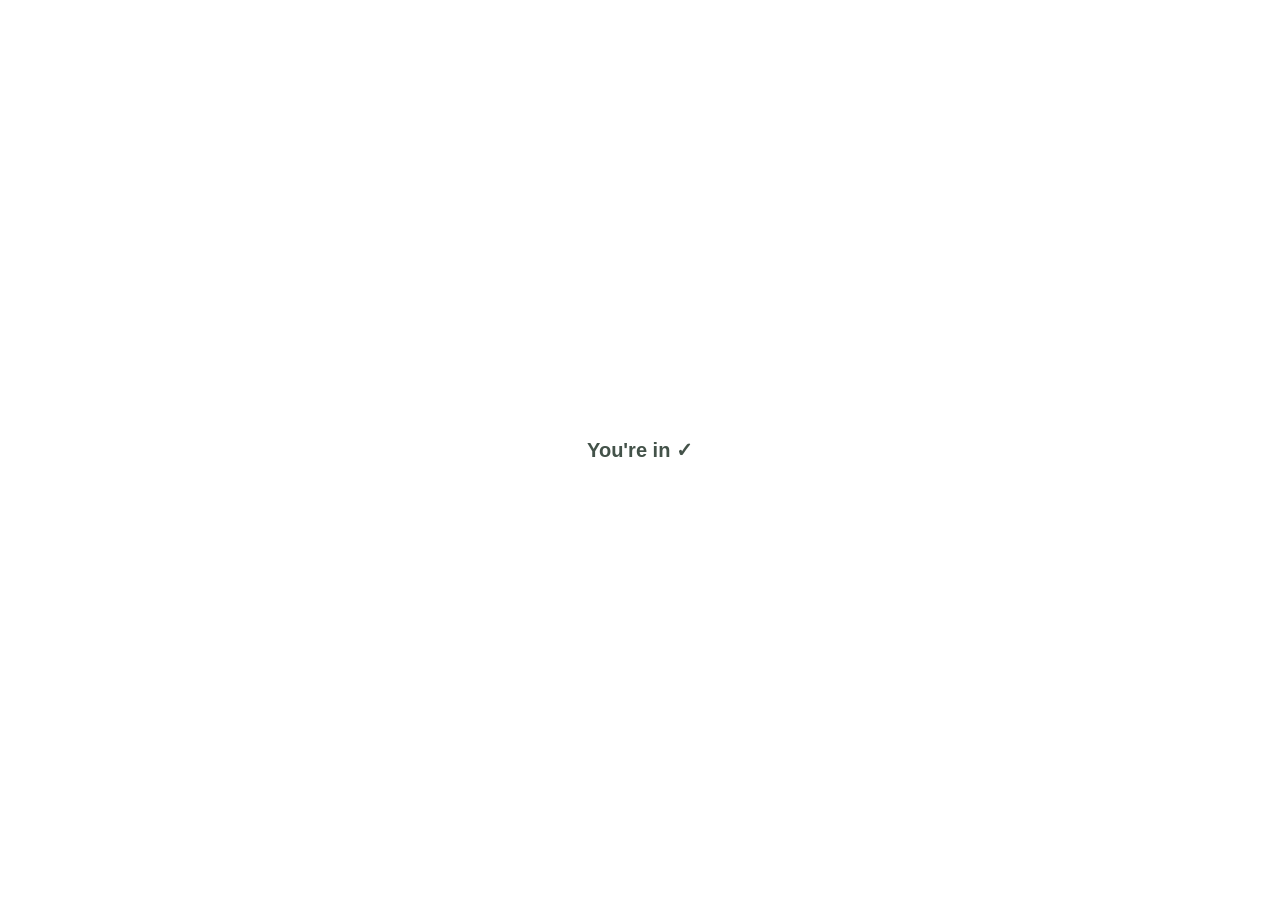
==== birg/thanks.html @ 8aa66345 "Pop-up screen 2: 'You're in' + similar homes button into the buyer quiz Co-Authored-By: Claude Opus " ====
<!DOCTYPE html>
<html lang="en">
<head>
<meta charset="utf-8">
<meta name="viewport" content="width=device-width,initial-scale=1">
<meta name="robots" content="noindex">
<title>Thanks</title>
<style>
  body{margin:0;background:#fff;font-family:'DM Sans',Arial,sans-serif;color:#435249;display:flex;align-items:center;justify-content:center;height:100vh;text-align:center}
  p{font-size:20px;font-weight:700}
</style>
</head>
<body>
<p>You're in &#10003;</p>
</body>
</html>
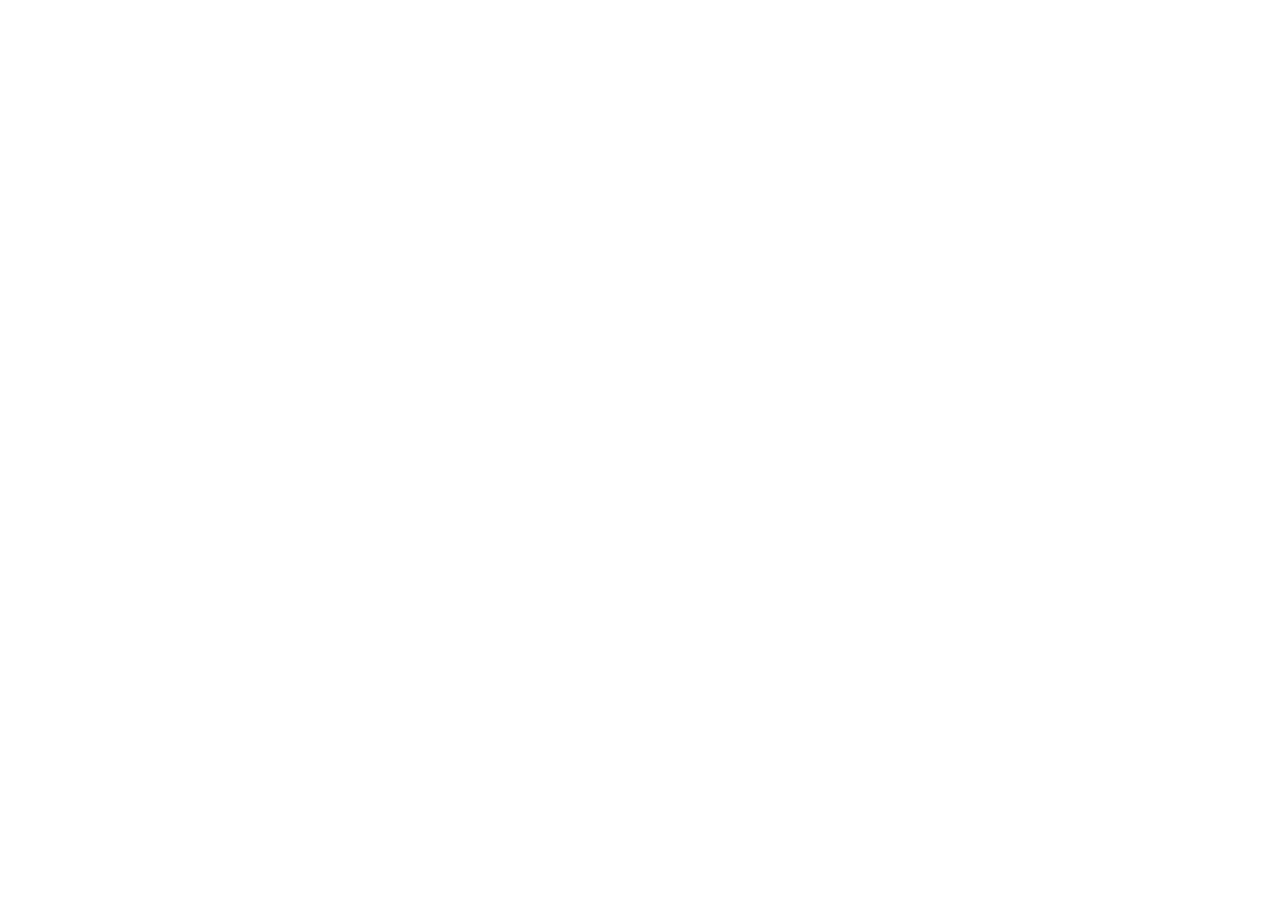
==== commit 2de8ab79: "Thanks page bounces back to the listing; pop-up reopens on screen 2 Co-Authored-By: Claude Opus 5.5 " ====
--- a/birg/thanks.html
+++ b/birg/thanks.html
@@ -12,5 +12,20 @@
 </head>
 <body>
 <p>You're in &#10003;</p>
+<script>
+  // The CRM form redirects here after a house sign-up.
+  // Send them straight back to the listing with screen 2 open.
+  // Only the CRM contact ID goes back (no phone number in the website's address bar).
+  (function () {
+    var q = new URLSearchParams(location.search);
+    var cid = q.get("cid") || "";
+    var id = q.get("listing_id") || "";
+    if (cid.indexOf("{{") >= 0) cid = "";
+    try { if (window.top !== window) parent.postMessage({ qf: "thanks", cid: cid }, "*"); } catch (e) {}
+    var back = id ? "https://bowenislandrealestate.com/?p=" + encodeURIComponent(id) : document.referrer || "https://bowenislandrealestate.com/";
+    back += (back.indexOf("?") >= 0 ? "&" : "?") + "qf=done" + (cid ? "&qf_cid=" + encodeURIComponent(cid) : "");
+    try { window.top.location.replace(back); } catch (e) { location.replace(back); }
+  })();
+</script>
 </body>
 </html>
